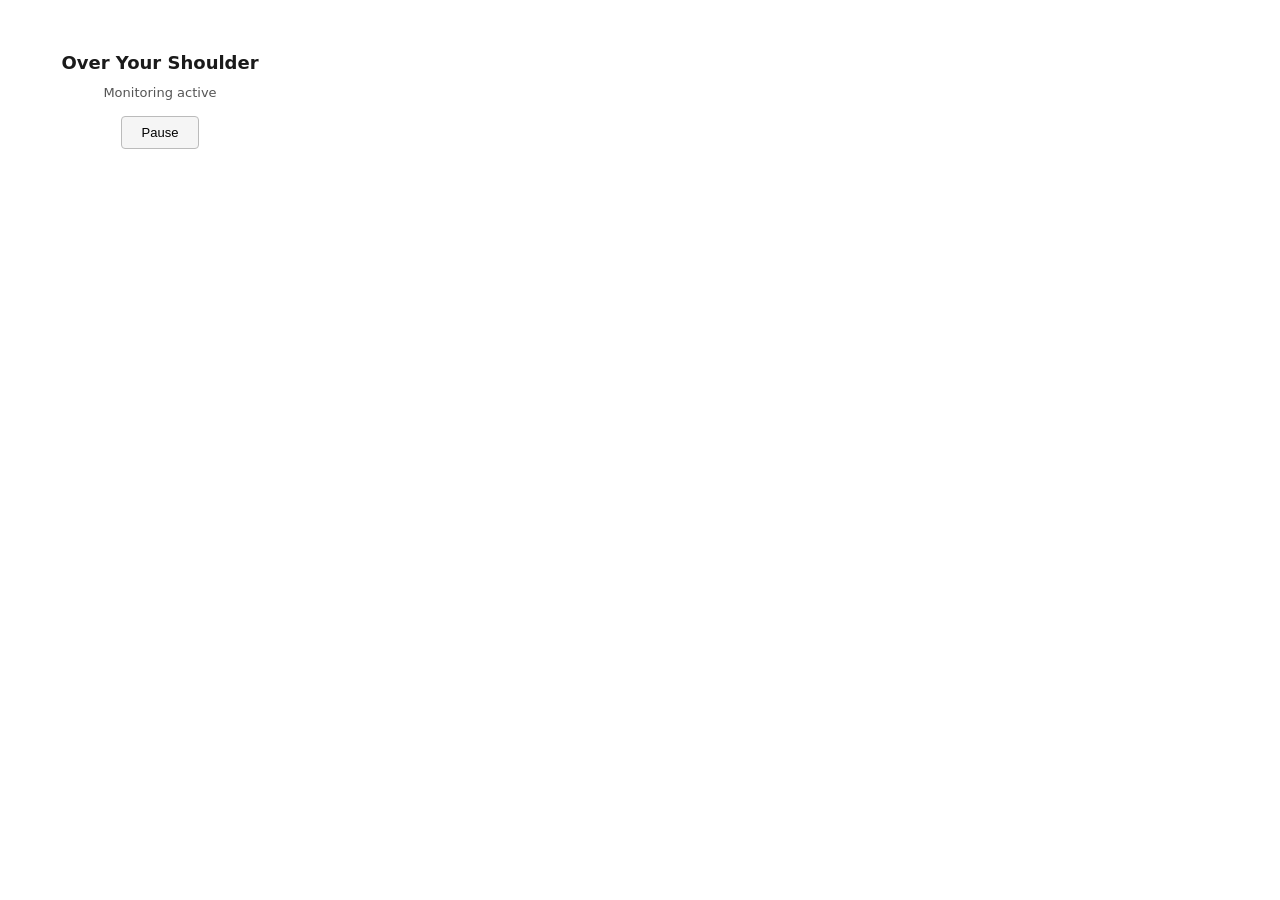
==== popup/popup.html @ 037489ff "chore: initial scaffold with MV3 manifest, background worker, popup, and endpoint list Co-Authored-B" ====
<!DOCTYPE html>
<html lang="en">
  <head>
    <meta charset="UTF-8" />
    <title>Over Your Shoulder</title>
    <link rel="stylesheet" href="popup.css" />
  </head>
  <body>
    <main>
      <h1>Over Your Shoulder</h1>
      <p id="subtitle">Monitoring active</p>
      <button id="toggle" type="button">Pause</button>
    </main>
    <script src="popup.js"></script>
  </body>
</html>
---- popup/popup.css ----
html,
body {
  margin: 0;
  padding: 0;
}

body {
  width: 320px;
  height: 200px;
  font-family: system-ui, -apple-system, Segoe UI, Roboto, sans-serif;
  color: #1a1a1a;
  background: #ffffff;
}

main {
  width: 100%;
  height: 100%;
  box-sizing: border-box;
  padding: 16px;
  display: flex;
  flex-direction: column;
  align-items: center;
  justify-content: center;
  text-align: center;
  gap: 12px;
}

h1 {
  margin: 0;
  font-size: 18px;
  font-weight: 600;
}

#subtitle {
  margin: 0;
  font-size: 13px;
  color: #555;
}

button {
  margin-top: 4px;
  padding: 8px 20px;
  font-size: 13px;
  border: 1px solid #bbb;
  border-radius: 4px;
  background: #f5f5f5;
  cursor: pointer;
}

button:hover {
  background: #e9e9e9;
}
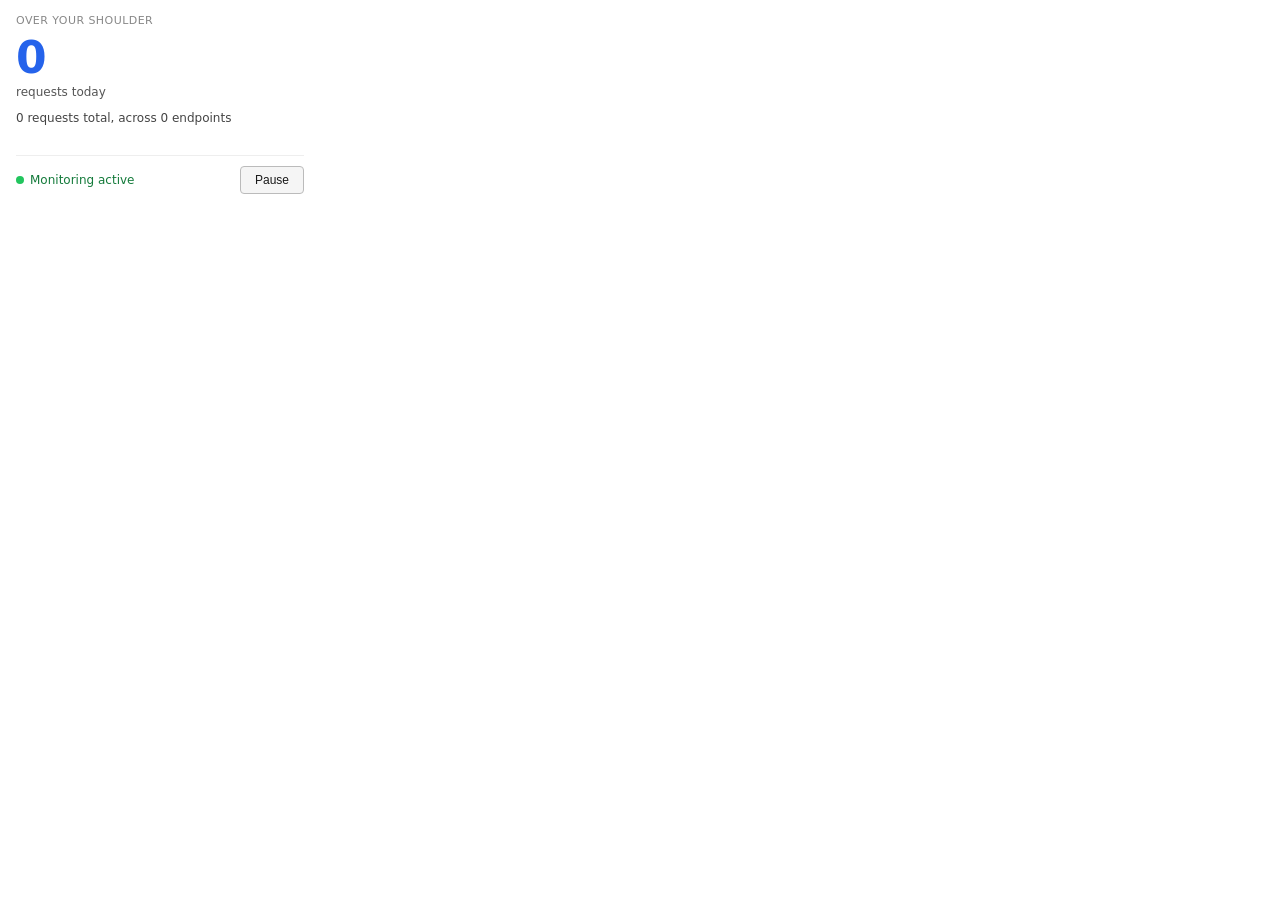
==== commit d6301001: "feat: add webRequest interception with daily metadata storage and live popup counters Co-Authored-By" ====
--- a/popup/popup.html
+++ b/popup/popup.html
@@ -7,9 +7,22 @@
   </head>
   <body>
     <main>
-      <h1>Over Your Shoulder</h1>
-      <p id="subtitle">Monitoring active</p>
-      <button id="toggle" type="button">Pause</button>
+      <header>Over Your Shoulder</header>
+
+      <div id="today-count" class="big">0</div>
+      <div id="today-label">requests today</div>
+
+      <div id="subline" class="subline">0 requests total, across 0 endpoints</div>
+
+      <ol id="top-list" class="top-list"></ol>
+
+      <div class="footer">
+        <div id="status" class="status active">
+          <span class="dot"></span>
+          <span class="status-text">Monitoring active</span>
+        </div>
+        <button id="toggle" type="button">Pause</button>
+      </div>
     </main>
     <script src="popup.js"></script>
   </body>
--- a/popup/popup.css
+++ b/popup/popup.css
@@ -6,44 +6,132 @@
 
 body {
   width: 320px;
-  height: 200px;
   font-family: system-ui, -apple-system, Segoe UI, Roboto, sans-serif;
   color: #1a1a1a;
   background: #ffffff;
 }
 
 main {
-  width: 100%;
-  height: 100%;
   box-sizing: border-box;
-  padding: 16px;
+  padding: 14px 16px 12px;
   display: flex;
   flex-direction: column;
-  align-items: center;
-  justify-content: center;
-  text-align: center;
-  gap: 12px;
+  gap: 6px;
 }
 
-h1 {
-  margin: 0;
-  font-size: 18px;
-  font-weight: 600;
+header {
+  font-size: 11px;
+  font-weight: 500;
+  letter-spacing: 0.04em;
+  text-transform: uppercase;
+  color: #888;
 }
 
-#subtitle {
-  margin: 0;
-  font-size: 13px;
+.big {
+  font-size: 44px;
+  line-height: 1.05;
+  font-weight: 600;
+  color: #2563eb;
+  margin-top: 2px;
+}
+
+#today-label {
+  font-size: 12px;
   color: #555;
+  margin-top: -2px;
+}
+
+.subline {
+  font-size: 12px;
+  color: #444;
+  margin-top: 6px;
+}
+
+.top-list {
+  list-style: none;
+  padding: 0;
+  margin: 8px 0 0;
+  display: flex;
+  flex-direction: column;
+  gap: 4px;
+  font-size: 12px;
+}
+
+.top-list li {
+  display: flex;
+  justify-content: space-between;
+  gap: 8px;
+  padding: 3px 0;
+  border-bottom: 1px solid #f0f0f0;
+}
+
+.top-list li:last-child {
+  border-bottom: none;
+}
+
+.top-list .host {
+  color: #1a1a1a;
+  overflow: hidden;
+  text-overflow: ellipsis;
+  white-space: nowrap;
+}
+
+.top-list .count {
+  color: #555;
+  font-variant-numeric: tabular-nums;
+}
+
+.top-list .empty {
+  color: #888;
+  font-style: italic;
+  justify-content: flex-start;
+  border-bottom: none;
+}
+
+.footer {
+  display: flex;
+  align-items: center;
+  justify-content: space-between;
+  margin-top: 10px;
+  padding-top: 10px;
+  border-top: 1px solid #eee;
+}
+
+.status {
+  display: flex;
+  align-items: center;
+  gap: 6px;
+  font-size: 12px;
+}
+
+.status .dot {
+  width: 8px;
+  height: 8px;
+  border-radius: 50%;
+  display: inline-block;
+}
+
+.status.active {
+  color: #137a3a;
+}
+.status.active .dot {
+  background: #22c55e;
+}
+
+.status.paused {
+  color: #6b7280;
+}
+.status.paused .dot {
+  background: #9ca3af;
 }
 
 button {
-  margin-top: 4px;
-  padding: 8px 20px;
-  font-size: 13px;
+  padding: 6px 14px;
+  font-size: 12px;
   border: 1px solid #bbb;
   border-radius: 4px;
   background: #f5f5f5;
+  color: #1a1a1a;
   cursor: pointer;
 }
 
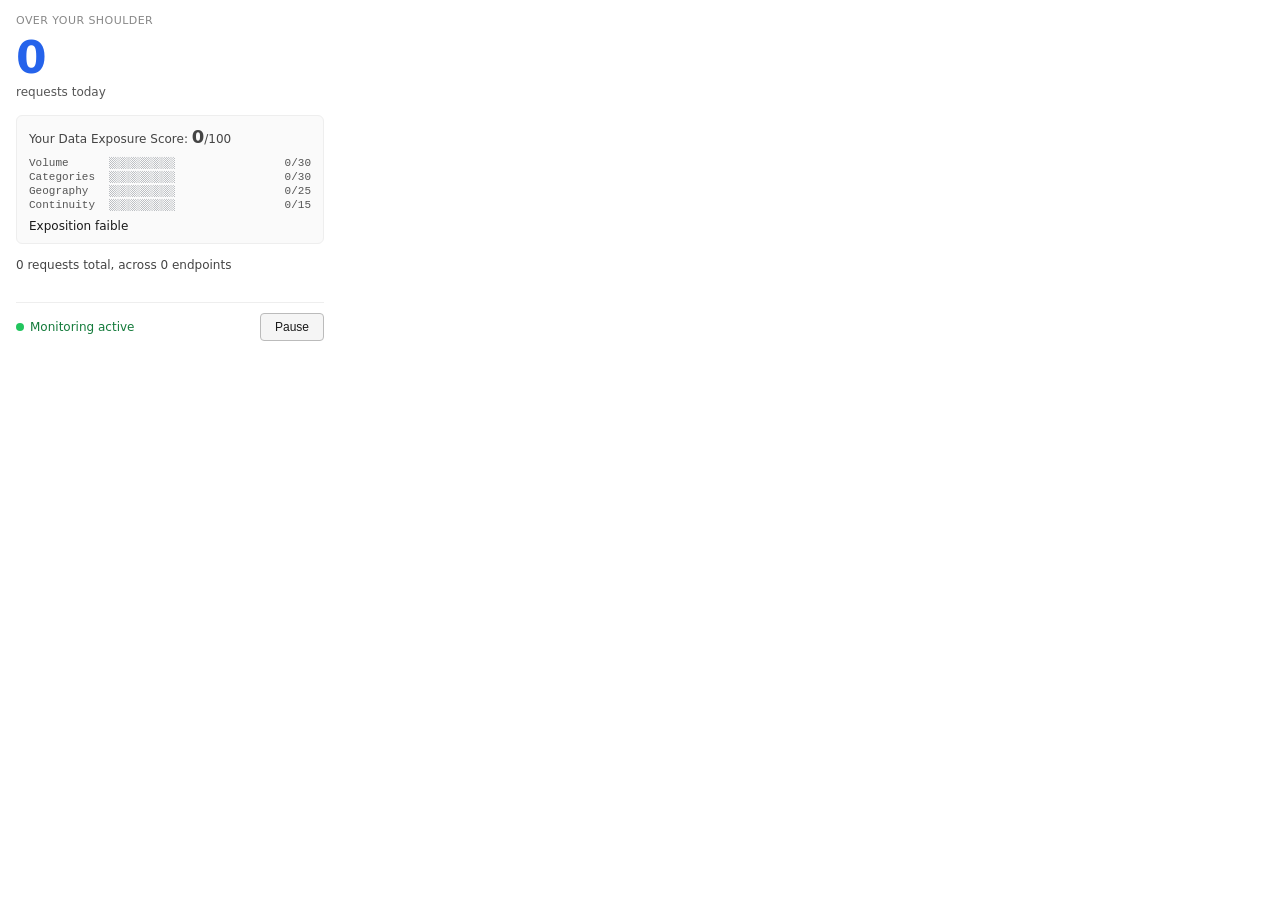
==== commit ca40a77e: "feat: add categorization, geolocation and 4-factor exposure score Co-Authored-By: Claude Opus 4.7 (1" ====
--- a/popup/popup.html
+++ b/popup/popup.html
@@ -12,6 +12,36 @@
       <div id="today-count" class="big">0</div>
       <div id="today-label">requests today</div>
 
+      <section id="score-section" class="score">
+        <div class="score-header">
+          Your Data Exposure Score:
+          <span id="score-value">0</span>/100
+        </div>
+        <ul class="bars" id="score-bars">
+          <li data-factor="volume">
+            <span class="factor">Volume</span>
+            <span class="bar">░░░░░░░░░░</span>
+            <span class="val">0/30</span>
+          </li>
+          <li data-factor="categoryDiversity">
+            <span class="factor">Categories</span>
+            <span class="bar">░░░░░░░░░░</span>
+            <span class="val">0/30</span>
+          </li>
+          <li data-factor="geoExposure">
+            <span class="factor">Geography</span>
+            <span class="bar">░░░░░░░░░░</span>
+            <span class="val">0/25</span>
+          </li>
+          <li data-factor="continuity">
+            <span class="factor">Continuity</span>
+            <span class="bar">░░░░░░░░░░</span>
+            <span class="val">0/15</span>
+          </li>
+        </ul>
+        <div id="score-label" class="score-label">Exposition faible</div>
+      </section>
+
       <div id="subline" class="subline">0 requests total, across 0 endpoints</div>
 
       <ol id="top-list" class="top-list"></ol>
@@ -24,6 +54,6 @@
         <button id="toggle" type="button">Pause</button>
       </div>
     </main>
-    <script src="popup.js"></script>
+    <script type="module" src="popup.js"></script>
   </body>
 </html>
--- a/popup/popup.css
+++ b/popup/popup.css
@@ -5,7 +5,7 @@
 }
 
 body {
-  width: 320px;
+  width: 340px;
   font-family: system-ui, -apple-system, Segoe UI, Roboto, sans-serif;
   color: #1a1a1a;
   background: #ffffff;
@@ -41,10 +41,83 @@
   margin-top: -2px;
 }
 
+.score {
+  margin-top: 10px;
+  padding: 10px 12px;
+  border: 1px solid #eee;
+  border-radius: 6px;
+  background: #fafafa;
+  display: flex;
+  flex-direction: column;
+  gap: 6px;
+}
+
+.score-header {
+  font-size: 12px;
+  color: #444;
+}
+
+.score-header #score-value {
+  font-size: 18px;
+  font-weight: 700;
+}
+
+.score.green .score-header #score-value,
+.score.green #score-label {
+  color: #15803d;
+}
+.score.amber .score-header #score-value,
+.score.amber #score-label {
+  color: #b45309;
+}
+.score.red .score-header #score-value,
+.score.red #score-label {
+  color: #b91c1c;
+}
+
+.bars {
+  list-style: none;
+  padding: 0;
+  margin: 4px 0 0;
+  display: flex;
+  flex-direction: column;
+  gap: 2px;
+  font-family: Consolas, "Courier New", monospace;
+  font-size: 11px;
+}
+
+.bars li {
+  display: grid;
+  grid-template-columns: 72px 1fr auto;
+  gap: 8px;
+  align-items: center;
+}
+
+.bars .factor {
+  color: #555;
+}
+
+.bars .bar {
+  color: #1f2937;
+  letter-spacing: 0;
+}
+
+.bars .val {
+  color: #555;
+  font-variant-numeric: tabular-nums;
+  text-align: right;
+}
+
+#score-label {
+  font-size: 12px;
+  font-weight: 500;
+  margin-top: 2px;
+}
+
 .subline {
   font-size: 12px;
   color: #444;
-  margin-top: 6px;
+  margin-top: 8px;
 }
 
 .top-list {
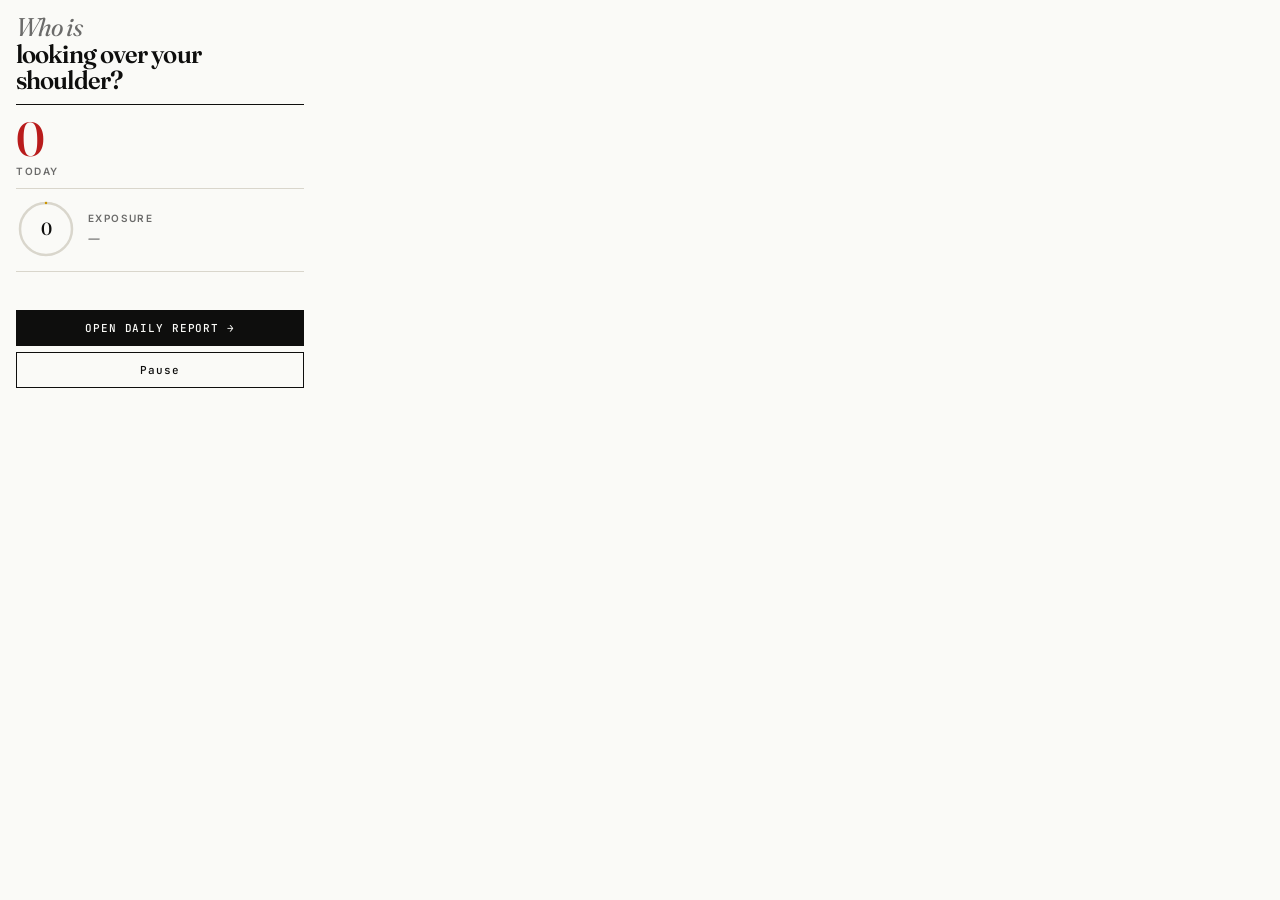
==== commit f914bd22: "feat: add LinkedIn-style shareable report with dynamic punchlines and popup redesign Co-Authored-By:" ====
--- a/popup/popup.html
+++ b/popup/popup.html
@@ -3,55 +3,48 @@
   <head>
     <meta charset="UTF-8" />
     <title>Over Your Shoulder</title>
+    <link rel="preconnect" href="https://fonts.googleapis.com" />
+    <link rel="preconnect" href="https://fonts.gstatic.com" crossorigin />
+    <link
+      href="https://fonts.googleapis.com/css2?family=Fraunces:ital,opsz,wght@0,9..144,400;0,9..144,500;0,9..144,600;1,9..144,400;1,9..144,500&family=Inter:wght@400;500;600;700&family=JetBrains+Mono:wght@400;500&display=swap"
+      rel="stylesheet"
+    />
     <link rel="stylesheet" href="popup.css" />
   </head>
   <body>
-    <main>
-      <header>Over Your Shoulder</header>
+    <main class="popup">
+      <header class="pop-mast">
+        <p class="pop-title">
+          <span class="mast-muted">Who is</span>
+          <span class="mast-strong">looking over your shoulder?</span>
+        </p>
+      </header>
 
-      <div id="today-count" class="big">0</div>
-      <div id="today-label">requests today</div>
-
-      <section id="score-section" class="score">
-        <div class="score-header">
-          Your Data Exposure Score:
-          <span id="score-value">0</span>/100
-        </div>
-        <ul class="bars" id="score-bars">
-          <li data-factor="volume">
-            <span class="factor">Volume</span>
-            <span class="bar">░░░░░░░░░░</span>
-            <span class="val">0/30</span>
-          </li>
-          <li data-factor="categoryDiversity">
-            <span class="factor">Categories</span>
-            <span class="bar">░░░░░░░░░░</span>
-            <span class="val">0/30</span>
-          </li>
-          <li data-factor="geoExposure">
-            <span class="factor">Geography</span>
-            <span class="bar">░░░░░░░░░░</span>
-            <span class="val">0/25</span>
-          </li>
-          <li data-factor="continuity">
-            <span class="factor">Continuity</span>
-            <span class="bar">░░░░░░░░░░</span>
-            <span class="val">0/15</span>
-          </li>
-        </ul>
-        <div id="score-label" class="score-label">Exposition faible</div>
+      <section class="pop-hero">
+        <p class="pop-num" id="popup-today">0</p>
+        <p class="pop-label">today</p>
       </section>
 
-      <div id="subline" class="subline">0 requests total, across 0 endpoints</div>
+      <section class="pop-score">
+        <div class="pop-ring">
+          <svg viewBox="0 0 120 120" xmlns="http://www.w3.org/2000/svg">
+            <circle class="ring-bg" cx="60" cy="60" r="52" />
+            <circle class="ring-fill" id="popup-ring-fill" cx="60" cy="60" r="52"
+                    stroke="#CC9500" stroke-dasharray="0 327" />
+          </svg>
+          <div class="pop-ring-center">
+            <span class="num" id="popup-score">0</span>
+          </div>
+        </div>
+        <div class="pop-score-side">
+          <p class="pop-score-label">Exposure</p>
+          <p class="pop-verdict" id="popup-verdict">—</p>
+        </div>
+      </section>
 
-      <ol id="top-list" class="top-list"></ol>
-
-      <div class="footer">
-        <div id="status" class="status active">
-          <span class="dot"></span>
-          <span class="status-text">Monitoring active</span>
-        </div>
-        <button id="toggle" type="button">Pause</button>
+      <div class="pop-actions">
+        <button id="open-report" class="pop-btn primary" type="button">OPEN DAILY REPORT →</button>
+        <button id="toggle" class="pop-btn secondary" type="button">Pause</button>
       </div>
     </main>
     <script type="module" src="popup.js"></script>
--- a/popup/popup.css
+++ b/popup/popup.css
@@ -1,213 +1,178 @@
-html,
-body {
-  margin: 0;
-  padding: 0;
+:root {
+  --bg: #FAFAF7;
+  --ink: #0E0E0D;
+  --ink-muted: #6B6B6A;
+  --ink-soft: #A8A8A3;
+  --rule: #D9D6CC;
+  --rule-soft: #ECEAE2;
+  --alarm: #B91C1C;
+  --font-display: "Fraunces", Georgia, serif;
+  --font-body: "Inter", -apple-system, system-ui, sans-serif;
+  --font-mono: "JetBrains Mono", Menlo, monospace;
 }
 
+*, *::before, *::after { box-sizing: border-box; }
+html, body { margin: 0; padding: 0; }
+
 body {
-  width: 340px;
-  font-family: system-ui, -apple-system, Segoe UI, Roboto, sans-serif;
-  color: #1a1a1a;
-  background: #ffffff;
+  width: 320px;
+  height: 400px;
+  font-family: var(--font-body);
+  color: var(--ink);
+  background: var(--bg);
+  font-size: 14px;
+  line-height: 1.45;
+  font-feature-settings: "ss01", "cv11";
+  -webkit-font-smoothing: antialiased;
+  -moz-osx-font-smoothing: grayscale;
 }
 
-main {
-  box-sizing: border-box;
+.popup {
+  height: 100%;
+  display: grid;
+  grid-template-rows: auto auto auto 1fr;
   padding: 14px 16px 12px;
+}
+
+.pop-mast {
+  border-bottom: 1px solid var(--ink);
+  padding-bottom: 10px;
+}
+.pop-title {
+  font-family: var(--font-display);
+  font-variation-settings: "opsz" 72;
+  font-size: 1.6rem;
+  line-height: 1.02;
+  letter-spacing: -0.035em;
+  margin: 0;
+}
+.pop-title .mast-muted {
+  display: block;
+  font-style: italic;
+  font-weight: 400;
+  color: var(--ink-muted);
+}
+.pop-title .mast-strong {
+  display: block;
+  font-style: normal;
+  font-weight: 600;
+  color: var(--ink);
+  margin-top: 0.05em;
+}
+
+.pop-hero {
+  text-align: left;
+  padding: 12px 0 10px;
+  border-bottom: 1px solid var(--rule);
+}
+.pop-num {
+  font-family: var(--font-display);
+  font-variation-settings: "opsz" 144;
+  font-size: 3rem;
+  line-height: 0.9;
+  letter-spacing: -0.04em;
+  font-weight: 500;
+  color: var(--alarm);
+  margin: 0;
+  font-variant-numeric: proportional-nums;
+}
+.pop-label {
+  font-family: var(--font-body);
+  font-size: 10px;
+  font-weight: 600;
+  letter-spacing: 0.16em;
+  text-transform: uppercase;
+  color: var(--ink-muted);
+  margin: 4px 0 0;
+}
+
+.pop-score {
+  display: grid;
+  grid-template-columns: auto 1fr;
+  gap: 12px;
+  align-items: center;
+  padding: 10px 0 12px;
+  border-bottom: 1px solid var(--rule);
+}
+.pop-ring {
+  width: 60px;
+  height: 60px;
+  position: relative;
+}
+.pop-ring svg { width: 100%; height: 100%; display: block; }
+.pop-ring .ring-bg {
+  fill: none;
+  stroke: var(--rule);
+  stroke-width: 5;
+}
+.pop-ring .ring-fill {
+  fill: none;
+  stroke-width: 5;
+  stroke-linecap: round;
+  transform: rotate(-90deg);
+  transform-origin: 50% 50%;
+}
+.pop-ring-center {
+  position: absolute; inset: 0;
+  display: flex; align-items: center; justify-content: center;
+}
+.pop-ring-center .num {
+  font-family: var(--font-display);
+  font-variation-settings: "opsz" 72;
+  font-size: 1.1rem;
+  font-weight: 500;
+  letter-spacing: -0.02em;
+  color: var(--ink);
+}
+.pop-score-side { min-width: 0; }
+.pop-score-label {
+  margin: 0;
+  font-family: var(--font-body);
+  font-size: 10px;
+  font-weight: 600;
+  letter-spacing: 0.14em;
+  text-transform: uppercase;
+  color: var(--ink-muted);
+}
+.pop-verdict {
+  margin: 3px 0 0;
+  font-family: var(--font-display);
+  font-variation-settings: "opsz" 48;
+  font-style: italic;
+  font-size: 0.95rem;
+  line-height: 1.25;
+  color: var(--ink);
+}
+
+.pop-actions {
   display: flex;
   flex-direction: column;
   gap: 6px;
+  align-self: end;
+  padding-top: 10px;
 }
-
-header {
+.pop-btn {
+  font-family: var(--font-mono);
   font-size: 11px;
   font-weight: 500;
-  letter-spacing: 0.04em;
-  text-transform: uppercase;
-  color: #888;
+  letter-spacing: 0.08em;
+  padding: 10px 12px;
+  border-radius: 0;
+  cursor: pointer;
+  border: 1px solid var(--ink);
+  text-align: center;
 }
-
-.big {
-  font-size: 44px;
-  line-height: 1.05;
-  font-weight: 600;
-  color: #2563eb;
-  margin-top: 2px;
+.pop-btn.primary {
+  background: var(--ink);
+  color: var(--bg);
 }
-
-#today-label {
-  font-size: 12px;
-  color: #555;
-  margin-top: -2px;
+.pop-btn.primary:hover {
+  background: #1f1f1e;
 }
-
-.score {
-  margin-top: 10px;
-  padding: 10px 12px;
-  border: 1px solid #eee;
-  border-radius: 6px;
-  background: #fafafa;
-  display: flex;
-  flex-direction: column;
-  gap: 6px;
+.pop-btn.secondary {
+  background: var(--bg);
+  color: var(--ink);
 }
-
-.score-header {
-  font-size: 12px;
-  color: #444;
+.pop-btn.secondary:hover {
+  background: var(--rule-soft);
 }
-
-.score-header #score-value {
-  font-size: 18px;
-  font-weight: 700;
-}
-
-.score.green .score-header #score-value,
-.score.green #score-label {
-  color: #15803d;
-}
-.score.amber .score-header #score-value,
-.score.amber #score-label {
-  color: #b45309;
-}
-.score.red .score-header #score-value,
-.score.red #score-label {
-  color: #b91c1c;
-}
-
-.bars {
-  list-style: none;
-  padding: 0;
-  margin: 4px 0 0;
-  display: flex;
-  flex-direction: column;
-  gap: 2px;
-  font-family: Consolas, "Courier New", monospace;
-  font-size: 11px;
-}
-
-.bars li {
-  display: grid;
-  grid-template-columns: 72px 1fr auto;
-  gap: 8px;
-  align-items: center;
-}
-
-.bars .factor {
-  color: #555;
-}
-
-.bars .bar {
-  color: #1f2937;
-  letter-spacing: 0;
-}
-
-.bars .val {
-  color: #555;
-  font-variant-numeric: tabular-nums;
-  text-align: right;
-}
-
-#score-label {
-  font-size: 12px;
-  font-weight: 500;
-  margin-top: 2px;
-}
-
-.subline {
-  font-size: 12px;
-  color: #444;
-  margin-top: 8px;
-}
-
-.top-list {
-  list-style: none;
-  padding: 0;
-  margin: 8px 0 0;
-  display: flex;
-  flex-direction: column;
-  gap: 4px;
-  font-size: 12px;
-}
-
-.top-list li {
-  display: flex;
-  justify-content: space-between;
-  gap: 8px;
-  padding: 3px 0;
-  border-bottom: 1px solid #f0f0f0;
-}
-
-.top-list li:last-child {
-  border-bottom: none;
-}
-
-.top-list .host {
-  color: #1a1a1a;
-  overflow: hidden;
-  text-overflow: ellipsis;
-  white-space: nowrap;
-}
-
-.top-list .count {
-  color: #555;
-  font-variant-numeric: tabular-nums;
-}
-
-.top-list .empty {
-  color: #888;
-  font-style: italic;
-  justify-content: flex-start;
-  border-bottom: none;
-}
-
-.footer {
-  display: flex;
-  align-items: center;
-  justify-content: space-between;
-  margin-top: 10px;
-  padding-top: 10px;
-  border-top: 1px solid #eee;
-}
-
-.status {
-  display: flex;
-  align-items: center;
-  gap: 6px;
-  font-size: 12px;
-}
-
-.status .dot {
-  width: 8px;
-  height: 8px;
-  border-radius: 50%;
-  display: inline-block;
-}
-
-.status.active {
-  color: #137a3a;
-}
-.status.active .dot {
-  background: #22c55e;
-}
-
-.status.paused {
-  color: #6b7280;
-}
-.status.paused .dot {
-  background: #9ca3af;
-}
-
-button {
-  padding: 6px 14px;
-  font-size: 12px;
-  border: 1px solid #bbb;
-  border-radius: 4px;
-  background: #f5f5f5;
-  color: #1a1a1a;
-  cursor: pointer;
-}
-
-button:hover {
-  background: #e9e9e9;
-}
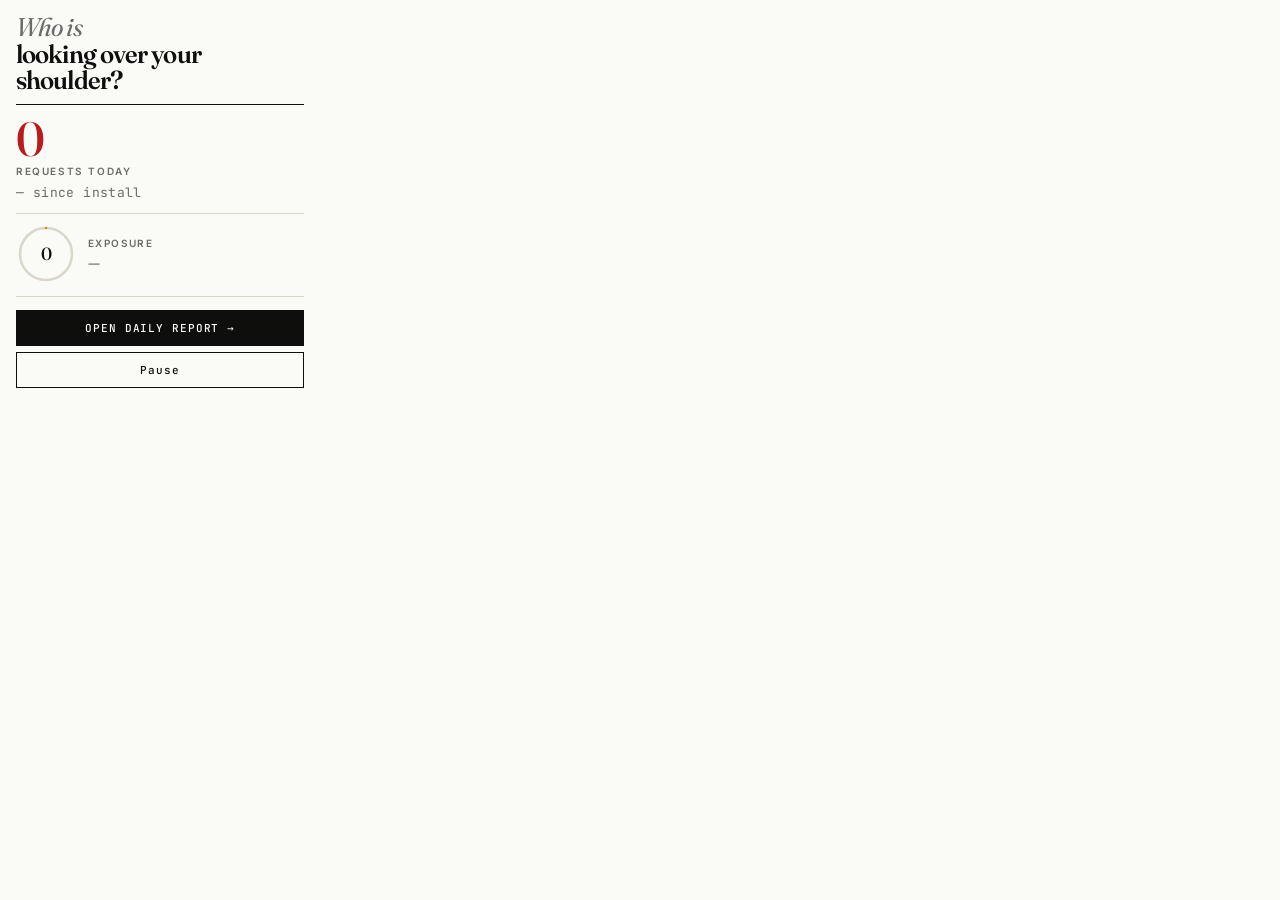
==== commit ee1a0c5e: "fix: local fonts, variable Fraunces, icon share buttons, pause UX, resume in red, X URL, tainted can" ====
--- a/popup/popup.html
+++ b/popup/popup.html
@@ -3,16 +3,13 @@
   <head>
     <meta charset="UTF-8" />
     <title>Over Your Shoulder</title>
-    <link rel="preconnect" href="https://fonts.googleapis.com" />
-    <link rel="preconnect" href="https://fonts.gstatic.com" crossorigin />
-    <link
-      href="https://fonts.googleapis.com/css2?family=Fraunces:ital,opsz,wght@0,9..144,400;0,9..144,500;0,9..144,600;1,9..144,400;1,9..144,500&family=Inter:wght@400;500;600;700&family=JetBrains+Mono:wght@400;500&display=swap"
-      rel="stylesheet"
-    />
+    <link rel="stylesheet" href="../report/fonts.css" />
     <link rel="stylesheet" href="popup.css" />
   </head>
   <body>
-    <main class="popup">
+    <main class="popup" id="popup-root">
+      <div class="pause-bar" aria-hidden="true"></div>
+      <p class="pause-notice" id="pause-notice">Paused · no data is being recorded</p>
       <header class="pop-mast">
         <p class="pop-title">
           <span class="mast-muted">Who is</span>
@@ -22,7 +19,8 @@
 
       <section class="pop-hero">
         <p class="pop-num" id="popup-today">0</p>
-        <p class="pop-label">today</p>
+        <p class="pop-label">Requests today</p>
+        <p class="pop-cumulative" id="popup-cumulative">— since install</p>
       </section>
 
       <section class="pop-score">
--- a/report/fonts.css
+++ b/report/fonts.css
@@ -0,0 +1,65 @@
+/* Bundled locally - no network calls, no tainted canvas. */
+
+@font-face {
+  font-family: 'Fraunces';
+  font-style: italic;
+  font-weight: 100 900;
+  font-display: swap;
+  src: url('fonts/fraunces-italic-variable.woff2') format('woff2-variations');
+}
+
+@font-face {
+  font-family: 'Fraunces';
+  font-style: normal;
+  font-weight: 100 900;
+  font-display: swap;
+  src: url('fonts/fraunces-normal-variable.woff2') format('woff2-variations');
+}
+
+@font-face {
+  font-family: 'Inter';
+  font-style: normal;
+  font-weight: 400;
+  font-display: swap;
+  src: url('fonts/inter-normal-400.woff2') format('woff2');
+}
+
+@font-face {
+  font-family: 'Inter';
+  font-style: normal;
+  font-weight: 500;
+  font-display: swap;
+  src: url('fonts/inter-normal-500.woff2') format('woff2');
+}
+
+@font-face {
+  font-family: 'Inter';
+  font-style: normal;
+  font-weight: 600;
+  font-display: swap;
+  src: url('fonts/inter-normal-600.woff2') format('woff2');
+}
+
+@font-face {
+  font-family: 'Inter';
+  font-style: normal;
+  font-weight: 700;
+  font-display: swap;
+  src: url('fonts/inter-normal-700.woff2') format('woff2');
+}
+
+@font-face {
+  font-family: 'JetBrains Mono';
+  font-style: normal;
+  font-weight: 400;
+  font-display: swap;
+  src: url('fonts/jetbrains-mono-normal-400.woff2') format('woff2');
+}
+
+@font-face {
+  font-family: 'JetBrains Mono';
+  font-style: normal;
+  font-weight: 500;
+  font-display: swap;
+  src: url('fonts/jetbrains-mono-normal-500.woff2') format('woff2');
+}
--- a/popup/popup.css
+++ b/popup/popup.css
@@ -29,10 +29,39 @@
 
 .popup {
   height: 100%;
-  display: grid;
-  grid-template-rows: auto auto auto 1fr;
-  padding: 14px 16px 12px;
-}
+  display: flex;
+  flex-direction: column;
+  padding: 0 16px 12px;
+  position: relative;
+}
+
+.pause-bar {
+  height: 4px;
+  background: var(--alarm);
+  margin: 0 -16px 0;
+  display: none;
+}
+.popup.paused .pause-bar { display: block; }
+
+.pause-notice {
+  display: none;
+  margin: 10px 0 0;
+  font-family: var(--font-mono);
+  font-size: 10px;
+  font-weight: 500;
+  letter-spacing: 0.15em;
+  text-transform: uppercase;
+  color: var(--alarm);
+  text-align: center;
+}
+.popup.paused .pause-notice { display: block; }
+
+.popup.paused #toggle { color: var(--alarm); }
+
+.popup.paused .pop-num { color: var(--ink-muted); }
+.popup.paused .pop-score { opacity: 0.55; }
+
+.popup:not(.paused) > .pop-mast { padding-top: 14px; }
 
 .pop-mast {
   border-bottom: 1px solid var(--ink);
@@ -51,6 +80,7 @@
   font-style: italic;
   font-weight: 400;
   color: var(--ink-muted);
+  white-space: nowrap;
 }
 .pop-title .mast-strong {
   display: block;
@@ -84,6 +114,13 @@
   text-transform: uppercase;
   color: var(--ink-muted);
   margin: 4px 0 0;
+}
+.pop-cumulative {
+  margin: 6px 0 0;
+  font-family: var(--font-mono);
+  font-size: 13px;
+  color: var(--ink-muted);
+  letter-spacing: 0.03em;
 }
 
 .pop-score {
@@ -148,7 +185,7 @@
   display: flex;
   flex-direction: column;
   gap: 6px;
-  align-self: end;
+  margin-top: auto;
   padding-top: 10px;
 }
 .pop-btn {
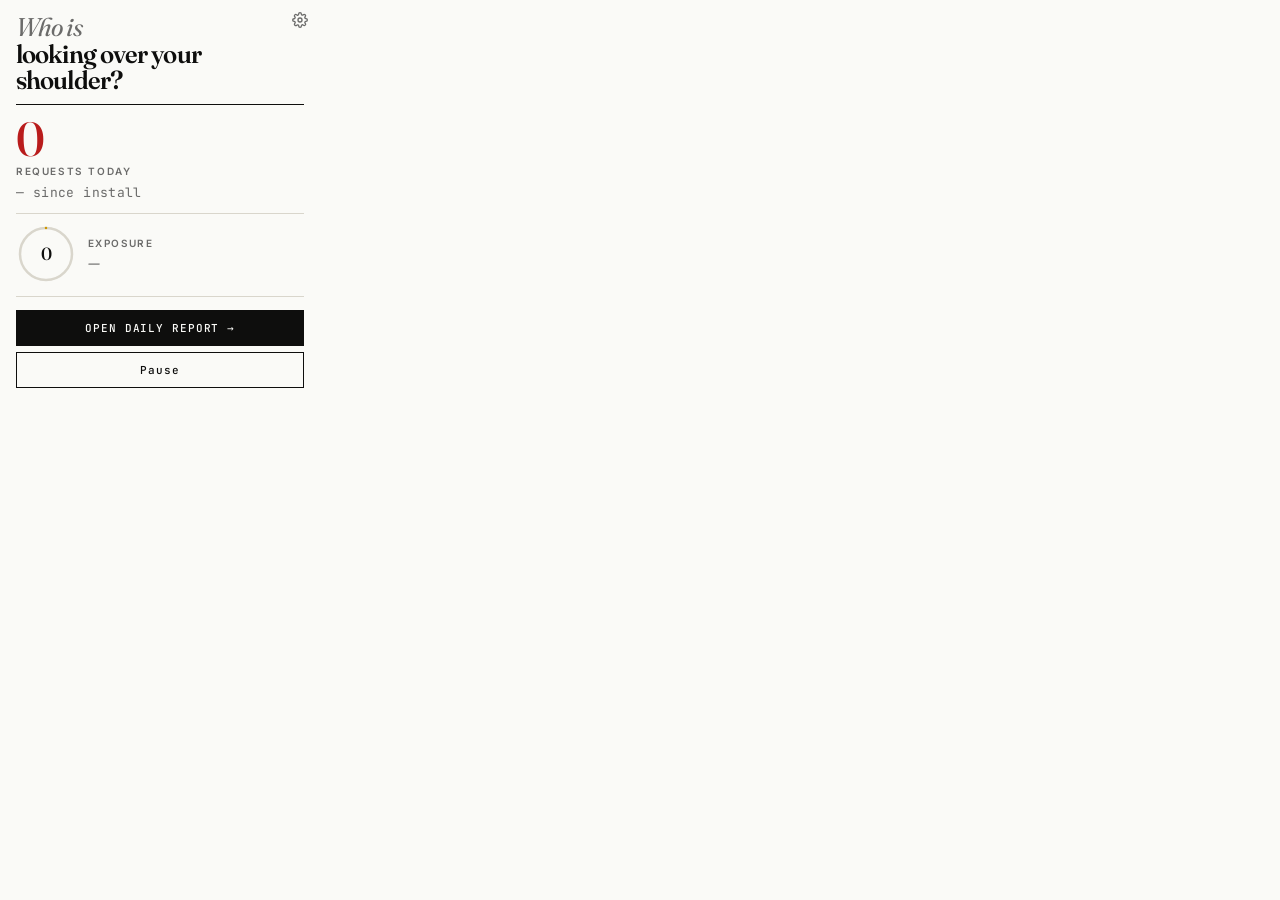
==== commit 7769956d: "feat: country-aware report — per-country punchline pools, settings view with country picker and rese" ====
--- a/popup/popup.html
+++ b/popup/popup.html
@@ -10,39 +10,75 @@
     <main class="popup" id="popup-root">
       <div class="pause-bar" aria-hidden="true"></div>
       <p class="pause-notice" id="pause-notice">Paused · no data is being recorded</p>
-      <header class="pop-mast">
-        <p class="pop-title">
-          <span class="mast-muted">Who is</span>
-          <span class="mast-strong">looking over your shoulder?</span>
-        </p>
-      </header>
 
-      <section class="pop-hero">
-        <p class="pop-num" id="popup-today">0</p>
-        <p class="pop-label">Requests today</p>
-        <p class="pop-cumulative" id="popup-cumulative">— since install</p>
-      </section>
+      <button id="gear-btn" class="gear-btn" type="button" aria-label="Settings" title="Settings">
+        <svg width="16" height="16" viewBox="0 0 24 24" fill="none" stroke="currentColor" stroke-width="2" stroke-linecap="round" stroke-linejoin="round" aria-hidden="true">
+          <circle cx="12" cy="12" r="3"/>
+          <path d="M19.4 15a1.65 1.65 0 0 0 .33 1.82l.06.06a2 2 0 0 1-2.83 2.83l-.06-.06a1.65 1.65 0 0 0-1.82-.33 1.65 1.65 0 0 0-1 1.51V21a2 2 0 0 1-4 0v-.09A1.65 1.65 0 0 0 9 19.4a1.65 1.65 0 0 0-1.82.33l-.06.06a2 2 0 0 1-2.83-2.83l.06-.06a1.65 1.65 0 0 0 .33-1.82 1.65 1.65 0 0 0-1.51-1H3a2 2 0 0 1 0-4h.09A1.65 1.65 0 0 0 4.6 9a1.65 1.65 0 0 0-.33-1.82l-.06-.06a2 2 0 0 1 2.83-2.83l.06.06a1.65 1.65 0 0 0 1.82.33H9a1.65 1.65 0 0 0 1-1.51V3a2 2 0 0 1 4 0v.09a1.65 1.65 0 0 0 1 1.51 1.65 1.65 0 0 0 1.82-.33l.06-.06a2 2 0 0 1 2.83 2.83l-.06.06a1.65 1.65 0 0 0-.33 1.82V9a1.65 1.65 0 0 0 1.51 1H21a2 2 0 0 1 0 4h-.09a1.65 1.65 0 0 0-1.51 1z"/>
+        </svg>
+      </button>
 
-      <section class="pop-score">
-        <div class="pop-ring">
-          <svg viewBox="0 0 120 120" xmlns="http://www.w3.org/2000/svg">
-            <circle class="ring-bg" cx="60" cy="60" r="52" />
-            <circle class="ring-fill" id="popup-ring-fill" cx="60" cy="60" r="52"
-                    stroke="#CC9500" stroke-dasharray="0 327" />
-          </svg>
-          <div class="pop-ring-center">
-            <span class="num" id="popup-score">0</span>
+      <div id="view-main">
+        <header class="pop-mast">
+          <p class="pop-title">
+            <span class="mast-muted">Who is</span>
+            <span class="mast-strong">looking over your shoulder?</span>
+          </p>
+        </header>
+
+        <section class="pop-hero">
+          <p class="pop-num" id="popup-today">0</p>
+          <p class="pop-label">Requests today</p>
+          <p class="pop-cumulative" id="popup-cumulative">— since install</p>
+        </section>
+
+        <section class="pop-score">
+          <div class="pop-ring">
+            <svg viewBox="0 0 120 120" xmlns="http://www.w3.org/2000/svg">
+              <circle class="ring-bg" cx="60" cy="60" r="52" />
+              <circle class="ring-fill" id="popup-ring-fill" cx="60" cy="60" r="52"
+                      stroke="#CC9500" stroke-dasharray="0 327" />
+            </svg>
+            <div class="pop-ring-center">
+              <span class="num" id="popup-score">0</span>
+            </div>
           </div>
+          <div class="pop-score-side">
+            <p class="pop-score-label">Exposure</p>
+            <p class="pop-verdict" id="popup-verdict">—</p>
+          </div>
+        </section>
+
+        <div class="pop-actions">
+          <button id="open-report" class="pop-btn primary" type="button">OPEN DAILY REPORT →</button>
+          <button id="toggle" class="pop-btn secondary" type="button">Pause</button>
         </div>
-        <div class="pop-score-side">
-          <p class="pop-score-label">Exposure</p>
-          <p class="pop-verdict" id="popup-verdict">—</p>
-        </div>
-      </section>
+      </div>
 
-      <div class="pop-actions">
-        <button id="open-report" class="pop-btn primary" type="button">OPEN DAILY REPORT →</button>
-        <button id="toggle" class="pop-btn secondary" type="button">Pause</button>
+      <div id="view-settings" hidden>
+        <button id="settings-back" class="settings-back-btn" type="button">← Back</button>
+        <h2>Settings</h2>
+
+        <section class="settings-section">
+          <label for="country-picker">My country</label>
+          <select id="country-picker">
+            <option value="auto">Auto-detect</option>
+            <option value="CN">🇨🇳 China</option>
+            <option value="FR">🇫🇷 France</option>
+            <option value="DE">🇩🇪 Germany</option>
+            <option value="CH">🇨🇭 Switzerland</option>
+            <option value="GB">🇬🇧 United Kingdom</option>
+            <option value="US">🇺🇸 United States</option>
+            <option value="OTHER">— Other</option>
+          </select>
+          <p class="settings-hint">Used to phrase your exposure report. Auto-detect uses your timezone and language.</p>
+        </section>
+
+        <section class="settings-section">
+          <label>Reset data</label>
+          <button id="reset-data-btn" class="settings-danger" type="button">Reset all collected data</button>
+          <p class="settings-hint">Clears all captured events, counters, and score. Cannot be undone.</p>
+        </section>
       </div>
     </main>
     <script type="module" src="popup.js"></script>
--- a/popup/popup.css
+++ b/popup/popup.css
@@ -35,6 +35,109 @@
   position: relative;
 }
 
+#view-main,
+#view-settings {
+  display: flex;
+  flex-direction: column;
+  flex: 1;
+  min-height: 0;
+  padding-top: 14px;
+}
+#view-main[hidden],
+#view-settings[hidden] { display: none; }
+
+.gear-btn {
+  position: absolute;
+  top: 8px;
+  right: 8px;
+  width: 24px;
+  height: 24px;
+  padding: 0;
+  background: transparent;
+  border: none;
+  color: var(--ink-muted);
+  cursor: pointer;
+  display: flex;
+  align-items: center;
+  justify-content: center;
+  z-index: 10;
+}
+.gear-btn:hover { color: var(--ink); }
+.gear-btn svg { display: block; }
+#popup-root.settings-open .gear-btn { display: none; }
+
+/* ============ SETTINGS VIEW ============ */
+.settings-back-btn {
+  align-self: flex-start;
+  font-family: var(--font-display);
+  font-style: italic;
+  font-weight: 400;
+  font-size: 0.9rem;
+  color: var(--ink);
+  background: none;
+  border: none;
+  padding: 8px 0;
+  margin-top: 6px;
+  cursor: pointer;
+}
+.settings-back-btn:hover { color: var(--ink-muted); }
+
+#view-settings h2 {
+  font-family: var(--font-display);
+  font-style: italic;
+  font-weight: 500;
+  font-size: 1.2rem;
+  color: var(--ink);
+  margin: 4px 0 14px;
+}
+
+.settings-section {
+  margin-bottom: 16px;
+}
+.settings-section label {
+  display: block;
+  font-family: var(--font-body);
+  font-size: 10px;
+  font-weight: 600;
+  letter-spacing: 0.15em;
+  text-transform: uppercase;
+  color: var(--ink-muted);
+  margin-bottom: 6px;
+}
+.settings-hint {
+  font-family: var(--font-mono);
+  font-size: 10px;
+  color: var(--ink-soft);
+  line-height: 1.4;
+  margin: 6px 0 0;
+}
+
+#country-picker {
+  width: 100%;
+  padding: 8px 10px;
+  font-family: var(--font-body);
+  font-size: 14px;
+  color: var(--ink);
+  background: var(--bg);
+  border: 1px solid var(--rule);
+  border-radius: 2px;
+}
+#country-picker:focus { outline: 1px solid var(--ink); outline-offset: -1px; }
+
+.settings-danger {
+  background: var(--ink);
+  color: var(--bg);
+  font-family: var(--font-display);
+  font-style: italic;
+  font-weight: 500;
+  font-size: 0.9rem;
+  padding: 8px 14px;
+  border: none;
+  border-radius: 2px;
+  cursor: pointer;
+}
+.settings-danger:hover { background: #1f1f1e; }
+
 .pause-bar {
   height: 4px;
   background: var(--alarm);
@@ -61,7 +164,6 @@
 .popup.paused .pop-num { color: var(--ink-muted); }
 .popup.paused .pop-score { opacity: 0.55; }
 
-.popup:not(.paused) > .pop-mast { padding-top: 14px; }
 
 .pop-mast {
   border-bottom: 1px solid var(--ink);
